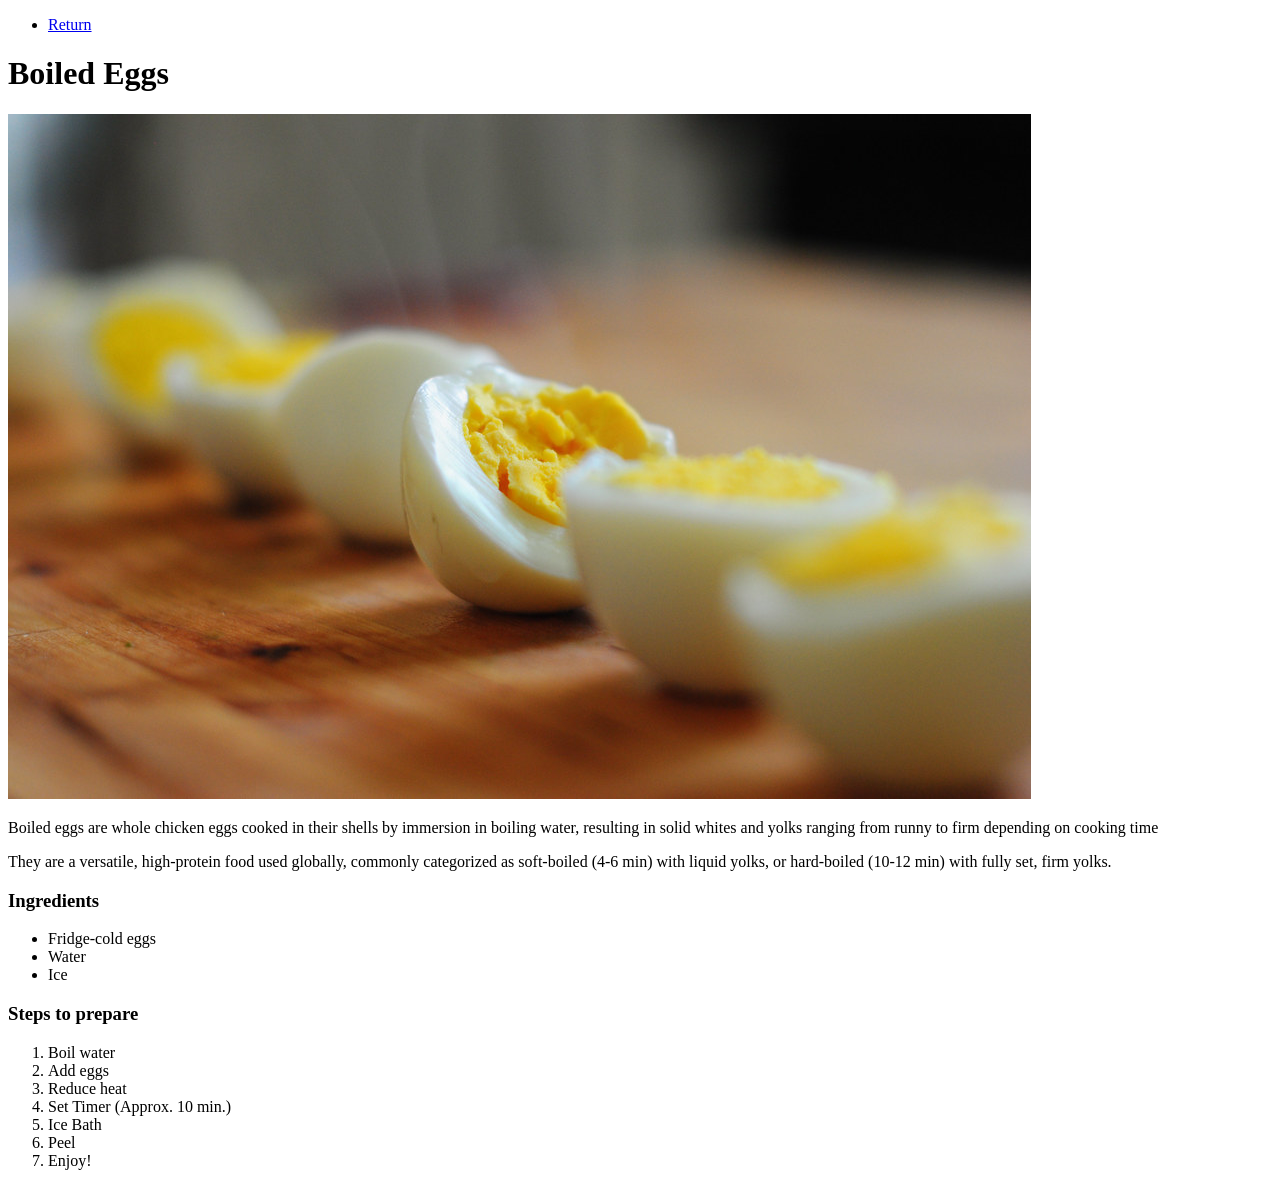
==== recipes/boiled-eggs.html @ e877e6c3 "Create the recipe book from The Odin Project Create a main page that redirects to some recipes" ====
<!DOCTYPE html>
<html lang="es">
  <head>
    <meta charset="UTF-8">
    <meta name="viewport" content="width=device-width, initial-scale=1">
    <title>Boiled Eggs</title>
    <link href="css/style.css" rel="stylesheet">
  </head>
  <body>

    <ul>
      <li><a href="../index.html">Return</a></li>
    </ul>

    <h1>Boiled Eggs</h1>

    <img src="../images/boiled-eggs.jpg" alt="Boiled Eggs" width="1023" height="685">
    
    <p>Boiled eggs are whole chicken eggs cooked in their shells by immersion in boiling water, resulting in solid whites and yolks ranging from runny to firm depending on cooking time</p>

    <p>They are a versatile, high-protein food used globally, commonly categorized as soft-boiled (4-6 min) with liquid yolks, or hard-boiled (10-12 min) with fully set, firm yolks. </p>

    <h3>Ingredients</h2>

    <ul>
      <li>Fridge-cold eggs</li>
      <li>Water</li>
      <li>Ice</li>
    </ul>
    
    <h3>Steps to prepare</h3>

    <ol>
      <li>Boil water</li>
      <li>Add eggs</li>
      <li>Reduce heat</li>
      <li>Set Timer (Approx. 10 min.)</li>
      <li>Ice Bath</li>
      <li>Peel</li>
      <li>Enjoy!</li>
    </ol>

  </body>
</html>
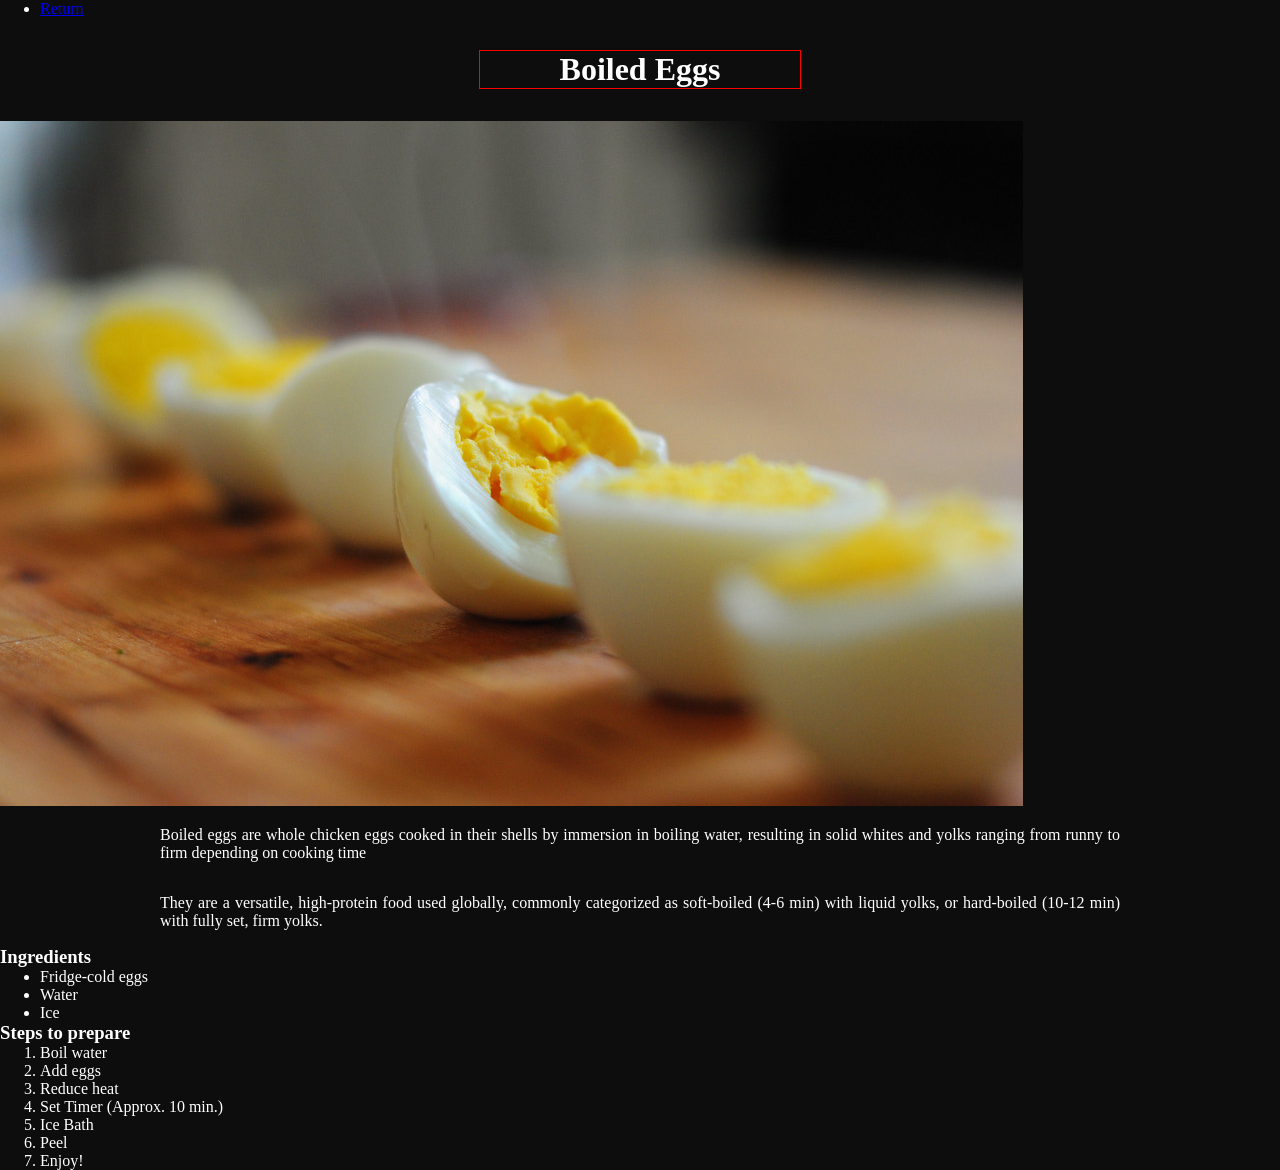
==== commit 4ba18431: "style: add dark theme and baisc text formatting This commit adds a basic style structure of the odin" ====
--- a/recipes/boiled-eggs.html
+++ b/recipes/boiled-eggs.html
@@ -4,7 +4,7 @@
     <meta charset="UTF-8">
     <meta name="viewport" content="width=device-width, initial-scale=1">
     <title>Boiled Eggs</title>
-    <link href="css/style.css" rel="stylesheet">
+    <link href="../css/style.css" rel="stylesheet">
   </head>
   <body>
 
@@ -12,14 +12,21 @@
       <li><a href="../index.html">Return</a></li>
     </ul>
 
-    <h1>Boiled Eggs</h1>
+    <div class="home__title">
+      <h1>Boiled Eggs</h1>
+    </div>
 
-    <img src="../images/boiled-eggs.jpg" alt="Boiled Eggs" width="1023" height="685">
+    <img class="home__image" src="../images/boiled-eggs.jpg" alt="Boiled Eggs">
     
-    <p>Boiled eggs are whole chicken eggs cooked in their shells by immersion in boiling water, resulting in solid whites and yolks ranging from runny to firm depending on cooking time</p>
+    <div class="home__text home__text--paragraph">
+      <p>Boiled eggs are whole chicken eggs cooked in their shells by immersion in boiling water, resulting in solid whites and yolks ranging from runny to firm depending on cooking time</p>
+    </div>
 
-    <p>They are a versatile, high-protein food used globally, commonly categorized as soft-boiled (4-6 min) with liquid yolks, or hard-boiled (10-12 min) with fully set, firm yolks. </p>
-
+    <div class="home__text home__text--paragraph">
+      <p>They are a versatile, high-protein food used globally, commonly categorized as soft-boiled (4-6 min) with liquid yolks, or hard-boiled (10-12 min) with fully set, firm yolks. </p>
+    </div>
+  
+    
     <h3>Ingredients</h2>
 
     <ul>
--- a/css/style.css
+++ b/css/style.css
@@ -0,0 +1,45 @@
+* {
+  margin: 0;
+}
+
+body {
+  background-color: #0D0D0D;
+  color: #ffff
+}
+
+.home__title {
+  margin-inline: auto;
+  margin-top: 2rem;
+  margin-bottom: 2rem;
+  width: 100%;
+  max-width: 20rem;
+  border: solid 1px red;
+  text-align: center;
+}
+
+.home__text {
+  margin-inline: auto;
+  padding: 1rem;
+  width: 100%;
+  max-width: 60rem;
+  /*border: solid 1px blue;*/
+
+}
+
+.home__text--title {
+  text-align: center;
+}
+
+.home__text--paragraph {
+  text-align: justify;
+}
+
+.home__image {
+  /*border: solid 1px red;/
+  max-width: 40rem;
+  height: auto;
+  display: block;
+  margin: auto 0;
+}
+
+
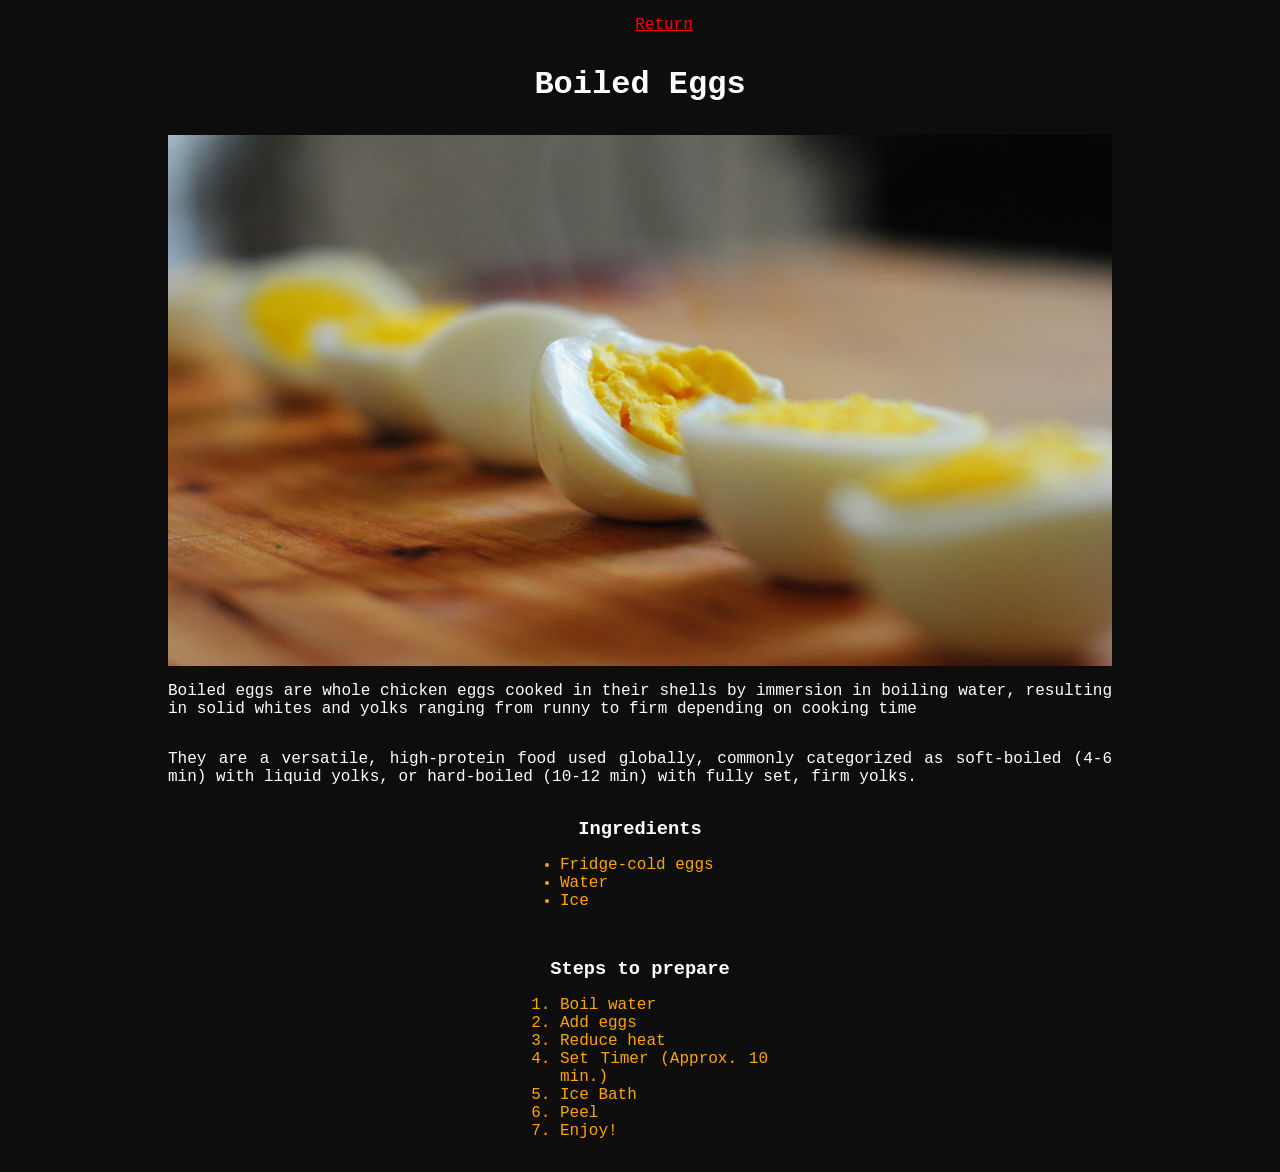
==== commit 7f4a4ab9: "feat: add responsive design and update color palette This commit update the page "The Odin Recipes" " ====
--- a/recipes/boiled-eggs.html
+++ b/recipes/boiled-eggs.html
@@ -8,7 +8,7 @@
   </head>
   <body>
 
-    <ul>
+    <ul class="home__list home__url">
       <li><a href="../index.html">Return</a></li>
     </ul>
 
@@ -16,7 +16,8 @@
       <h1>Boiled Eggs</h1>
     </div>
 
-    <img class="home__image" src="../images/boiled-eggs.jpg" alt="Boiled Eggs">
+    <img class="home__image" src="../images/boiled-eggs.jpg" 
+    alt="Boiled Eggs" width=700px height=auto>
     
     <div class="home__text home__text--paragraph">
       <p>Boiled eggs are whole chicken eggs cooked in their shells by immersion in boiling water, resulting in solid whites and yolks ranging from runny to firm depending on cooking time</p>
@@ -27,17 +28,17 @@
     </div>
   
     
-    <h3>Ingredients</h2>
+    <h3 class="home__text home__text--subheading">Ingredients</h3>
 
-    <ul>
+    <ul class="home__list">
       <li>Fridge-cold eggs</li>
       <li>Water</li>
       <li>Ice</li>
     </ul>
     
-    <h3>Steps to prepare</h3>
+    <h3 class="home__text home__text--subheading">Steps to prepare</h3>
 
-    <ol>
+    <ol class="home__list">
       <li>Boil water</li>
       <li>Add eggs</li>
       <li>Reduce heat</li>
--- a/css/style.css
+++ b/css/style.css
@@ -1,10 +1,13 @@
 * {
   margin: 0;
+  padding: 0;
+  box-sizing: border-box;
 }
 
 body {
   background-color: #0D0D0D;
-  color: #ffff
+  color: #ffffff;
+  font-family: "Courier New", Courier, monospace;
 }
 
 .home__title {
@@ -13,20 +16,18 @@
   margin-bottom: 2rem;
   width: 100%;
   max-width: 20rem;
-  border: solid 1px red;
   text-align: center;
 }
 
 .home__text {
   margin-inline: auto;
   padding: 1rem;
-  width: 100%;
-  max-width: 60rem;
+  max-width: 61rem;
   /*border: solid 1px blue;*/
-
 }
 
-.home__text--title {
+.home__text--title,
+.home__text--subheading {
   text-align: center;
 }
 
@@ -35,11 +36,30 @@
 }
 
 .home__image {
-  /*border: solid 1px red;/
-  max-width: 40rem;
-  height: auto;
+  width: min(90%, 59rem); /* Cover the 90% of the screen, with a max of 59rem */
+  aspect-ratio: 16 / 9;
   display: block;
-  margin: auto 0;
+  margin: 0 auto;
 }
 
+.home__list {
+  max-width: 16rem;
+  padding-left: 3rem;
+  margin-inline: auto;
+  margin-bottom: 2rem;
+  text-align: justify;
+  color: orange;
+}
 
+.home__list a {
+  color: red;
+}
+
+.home__url {
+  /* border: solid 1px black; */
+  max-width: fit-content;
+  margin-inline: auto;
+  margin-top: 1rem;
+  list-style-type: none;
+  text-align: center;
+}
